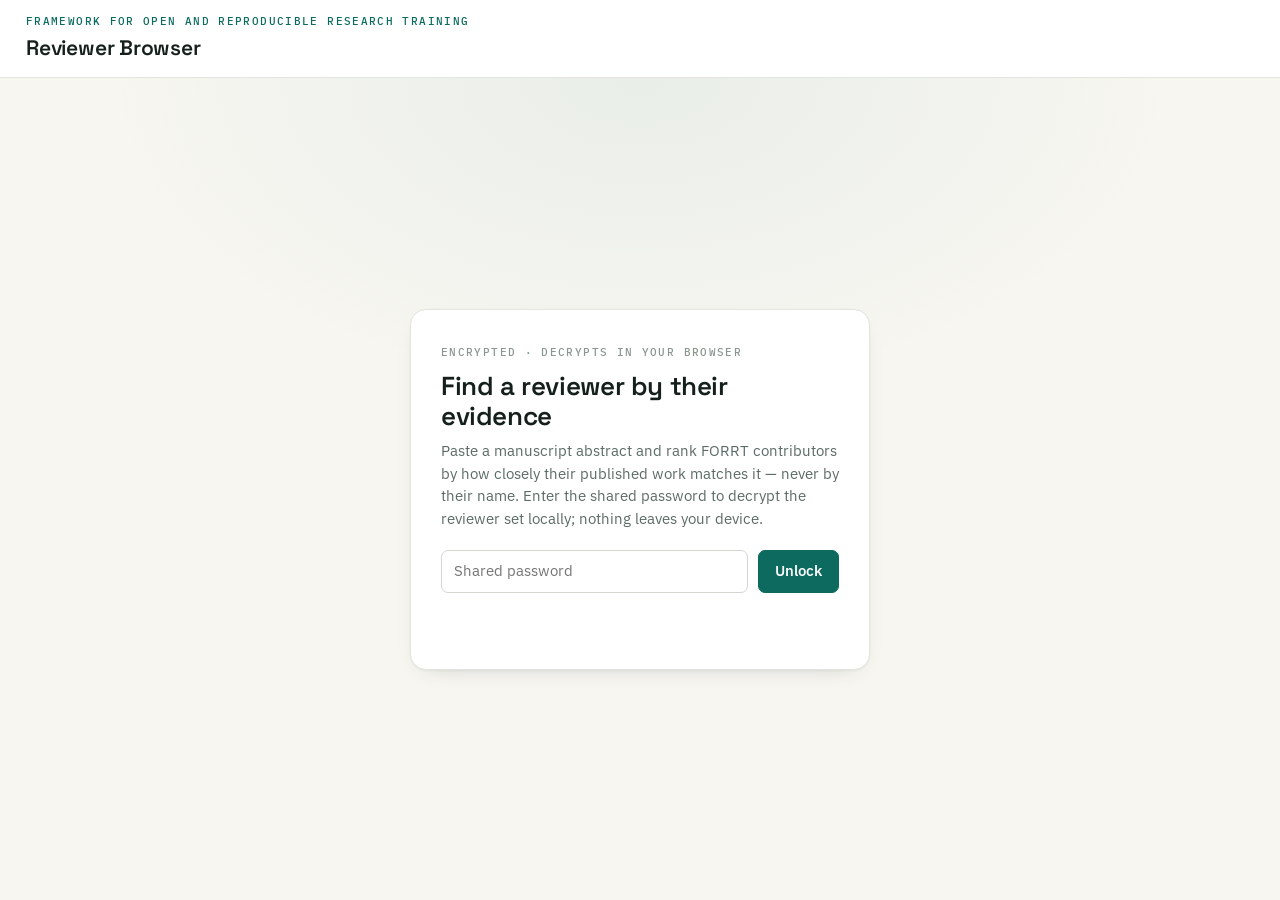
==== index.html @ 8d8889ff "deploy: LukasWallrich/forrt-reviewer-browser-src@ac5e70b45a52c0b7ab9e06edfb3ccec7fbc28ab9" ====
<!doctype html>
<html lang="en">
  <head>
    <meta charset="utf-8">
    <meta name="viewport" content="width=device-width, initial-scale=1">
    <title>FORRT Reviewer Browser</title>
    <link rel="preconnect" href="https://fonts.googleapis.com">
    <link rel="preconnect" href="https://fonts.gstatic.com" crossorigin>
    <link href="https://fonts.googleapis.com/css2?family=Space+Grotesk:wght@500;600;700&family=IBM+Plex+Mono:wght@400;500;600&family=IBM+Plex+Sans:wght@400;450;500;600&display=swap" rel="stylesheet">
    <link rel="stylesheet" href="styles.css">
  </head>
  <body>
    <header>
      <div class="brand">
        <span class="eyebrow">Framework for Open and Reproducible Research Training</span>
        <h1>Reviewer Browser</h1>
      </div>
      <div class="header-status" hidden id="headerStatus">
        <p id="meta" class="status"></p>
        <button type="button" id="lock" class="lock-btn" title="Forget the saved password and lock">Lock</button>
      </div>
    </header>

    <!-- Pre-unlock gate -->
    <section id="gate">
      <div class="gate-card">
        <span class="eyebrow">Encrypted · decrypts in your browser</span>
        <h2>Find a reviewer by their evidence</h2>
        <p>Paste a manuscript abstract and rank FORRT contributors by how closely
          their published work matches it — never by their name. Enter the shared
          password to decrypt the reviewer set locally; nothing leaves your device.</p>
        <form id="unlockForm" method="post" action="#">
          <input type="text" name="username" value="forrt-team" autocomplete="username" readonly hidden aria-hidden="true" tabindex="-1">
          <input id="password" type="password" name="password" autocomplete="current-password" placeholder="Shared password" required>
          <button type="submit">Unlock</button>
        </form>
        <p id="gateStatus" class="gate-status" role="status" aria-live="polite"></p>
      </div>
    </section>

    <main hidden id="app">
      <div class="toolbar">
        <section class="semantic">
          <label for="abstract" class="field-label">Match by abstract</label>
          <textarea id="abstract" rows="3" placeholder="Paste a manuscript abstract, then Find reviewers. Contributors are ranked by how closely their published work matches — their names are never used."></textarea>
          <div class="semantic-actions">
            <button type="button" id="findReviewers">Find reviewers</button>
            <button type="button" id="clearSemantic" class="ghost" hidden>Clear ranking</button>
            <span id="semanticStatus" class="semantic-status" role="status" aria-live="polite"></span>
          </div>
        </section>

        <section class="controls">
          <label class="field-label" for="query">Filter</label>
          <input id="query" type="search" placeholder="Name, topic, method, project…">
          <div class="control-row">
            <label class="inline check">
              <input id="hideExcluded" type="checkbox" checked>
              Hide excluded
            </label>
          </div>
        </section>
      </div>

      <div class="layout">
        <div class="results">
          <div id="count" class="pane-head"></div>
          <div class="table-scroll">
            <table>
              <thead>
                <tr>
                  <th id="matchCol" class="c-match" hidden>Match</th>
                  <th>Contributor</th>
                  <th class="c-affil">Affiliation</th>
                  <th>Profile</th>
                </tr>
              </thead>
              <tbody id="rows"></tbody>
            </table>
          </div>
        </div>

        <aside id="detail">
          <div class="detail-empty">
            <span class="eyebrow">No contributor selected</span>
            <p>Pick a row to see the full profile — research topics, methods, project roles, and the evidence behind the match.</p>
          </div>
        </aside>
      </div>
    </main>

    <script src="app.js"></script>
  </body>
</html>
---- styles.css ----
:root {
  color-scheme: light;
  --paper: #f7f6f1;
  --surface: #ffffff;
  --surface-2: #fbfaf6;
  --ink: #15201d;
  --muted: #5c6b67;
  --faint: #8a968f;
  --line: #e3e5df;
  --line-strong: #d3d7cf;
  --pine: #0c6b5e;
  --pine-ink: #084a41;
  --pine-wash: #e4f0ec;
  --ochre: #a56412;
  --clay: #9a4a1f;

  --r: 10px;
  --r-sm: 7px;
  --shadow: 0 1px 2px rgba(21, 32, 29, .05), 0 8px 24px -16px rgba(21, 32, 29, .28);

  --sans: "IBM Plex Sans", ui-sans-serif, system-ui, -apple-system, sans-serif;
  --display: "Space Grotesk", var(--sans);
  --mono: "IBM Plex Mono", ui-monospace, "SF Mono", Menlo, monospace;
}

* { box-sizing: border-box; }

/* Author display rules below would otherwise override the UA [hidden] behaviour. */
[hidden] { display: none !important; }

html, body { height: 100%; }

body {
  margin: 0;
  color: var(--ink);
  font-family: var(--sans);
  font-size: 15px;
  line-height: 1.5;
  background: var(--paper);
  display: flex;
  flex-direction: column;
  overflow: hidden;
}

p { margin: 0 0 10px; }
a { color: var(--pine-ink); text-underline-offset: 2px; }

.eyebrow {
  font-family: var(--mono);
  font-size: 10.5px;
  font-weight: 500;
  letter-spacing: .13em;
  text-transform: uppercase;
  color: var(--faint);
}

/* ---- Header --------------------------------------------------------------- */
header {
  flex: none;
  display: flex;
  align-items: center;
  justify-content: space-between;
  gap: 20px;
  padding: 14px 26px;
  background: var(--surface);
  border-bottom: 1px solid var(--line);
}

.brand { display: flex; flex-direction: column; gap: 2px; }
.brand .eyebrow { color: var(--pine); }

h1 {
  margin: 0;
  font-family: var(--display);
  font-size: 21px;
  font-weight: 600;
  letter-spacing: -.01em;
}

.header-status { display: flex; align-items: center; gap: 14px; }

.status {
  margin: 0;
  font-family: var(--mono);
  font-size: 12px;
  color: var(--muted);
  text-align: right;
}

.lock-btn {
  min-height: 32px;
  padding: 5px 13px;
  font-size: 12.5px;
  font-weight: 500;
  color: var(--pine-ink);
  background: transparent;
  border: 1px solid var(--line-strong);
}
.lock-btn:hover { background: var(--surface-2); border-color: var(--line-strong); color: var(--pine-ink); }

/* ---- Gate ----------------------------------------------------------------- */
#gate {
  flex: 1;
  display: grid;
  place-items: center;
  padding: 32px 24px;
  background:
    radial-gradient(60% 55% at 50% 0%, rgba(12, 107, 94, .06), transparent 70%),
    var(--paper);
}

.gate-card {
  width: min(460px, 100%);
  background: var(--surface);
  border: 1px solid var(--line);
  border-radius: 16px;
  box-shadow: var(--shadow);
  padding: 30px 30px 26px;
}

.gate-card h2 {
  margin: 10px 0 8px;
  font-family: var(--display);
  font-size: 26px;
  font-weight: 600;
  letter-spacing: -.015em;
  line-height: 1.15;
}

.gate-card > p { color: var(--muted); margin-bottom: 20px; }

#unlockForm { display: flex; gap: 10px; }
#unlockForm #password { flex: 1; }

.gate-status { margin: 12px 0 0; min-height: 18px; font-size: 13px; color: var(--clay); }

/* ---- Controls ------------------------------------------------------------- */
input, button, textarea, select { font: inherit; }

input:not([type="checkbox"]), textarea {
  min-height: 40px;
  padding: 9px 12px;
  color: var(--ink);
  background: var(--surface);
  border: 1px solid var(--line-strong);
  border-radius: var(--r-sm);
  transition: border-color .12s, box-shadow .12s;
}
input:focus-visible, textarea:focus-visible {
  outline: none;
  border-color: var(--pine);
  box-shadow: 0 0 0 3px var(--pine-wash);
}

button {
  min-height: 40px;
  padding: 9px 16px;
  font-weight: 550;
  color: #fff;
  background: var(--pine);
  border: 1px solid var(--pine);
  border-radius: var(--r-sm);
  cursor: pointer;
  transition: background .12s, transform .05s;
}
button:hover { background: var(--pine-ink); border-color: var(--pine-ink); }
button:active { transform: translateY(1px); }
button:focus-visible { outline: none; box-shadow: 0 0 0 3px var(--pine-wash); }
button:disabled { opacity: .5; cursor: default; }

button.ghost {
  color: var(--pine-ink);
  background: transparent;
  border-color: var(--line-strong);
}
button.ghost:hover { background: var(--surface-2); }

.field-label {
  display: block;
  font-family: var(--mono);
  font-size: 10.5px;
  font-weight: 500;
  letter-spacing: .1em;
  text-transform: uppercase;
  color: var(--faint);
  margin-bottom: 7px;
}

/* ---- App shell ------------------------------------------------------------ */
main {
  flex: 1;
  min-height: 0;
  display: flex;
  flex-direction: column;
  padding: 18px 26px 22px;
  gap: 16px;
}

.toolbar {
  flex: none;
  display: grid;
  grid-template-columns: minmax(0, 1.15fr) minmax(0, 1fr);
  gap: 16px;
}

.semantic, .controls {
  background: var(--surface);
  border: 1px solid var(--line);
  border-radius: var(--r);
  padding: 14px 16px;
}

.semantic textarea { width: 100%; resize: vertical; min-height: 74px; line-height: 1.45; }

.semantic-actions {
  display: flex;
  align-items: center;
  gap: 12px;
  margin-top: 10px;
  flex-wrap: wrap;
}
.semantic-status { font-family: var(--mono); font-size: 11.5px; color: var(--muted); }

.controls { display: flex; flex-direction: column; }
.controls #query { width: 100%; }
.control-row {
  display: flex;
  align-items: center;
  gap: 18px;
  flex-wrap: wrap;
  margin-top: 12px;
}
.inline {
  display: flex;
  align-items: center;
  gap: 8px;
  font-size: 13px;
  color: var(--muted);
}
.inline input[type="number"] { min-height: 34px; width: 68px; padding: 5px 8px; }
.check input { width: 16px; height: 16px; accent-color: var(--pine); }

/* ---- Two-pane layout (independent scroll) --------------------------------- */
.layout {
  flex: 1;
  min-height: 0;
  display: grid;
  grid-template-columns: minmax(0, 1fr) 400px;
  gap: 16px;
}

.results {
  display: flex;
  flex-direction: column;
  min-height: 0;
  background: var(--surface);
  border: 1px solid var(--line);
  border-radius: var(--r);
  overflow: hidden;
}

.pane-head {
  flex: none;
  padding: 11px 16px;
  font-family: var(--mono);
  font-size: 11.5px;
  letter-spacing: .04em;
  color: var(--muted);
  background: var(--surface-2);
  border-bottom: 1px solid var(--line);
}

.table-scroll { flex: 1; min-height: 0; overflow-y: auto; overscroll-behavior: contain; }

table { width: 100%; border-collapse: collapse; }

thead th {
  position: sticky;
  top: 0;
  z-index: 1;
  padding: 9px 14px;
  text-align: left;
  font-family: var(--mono);
  font-size: 10px;
  font-weight: 500;
  letter-spacing: .09em;
  text-transform: uppercase;
  color: var(--faint);
  background: var(--surface);
  border-bottom: 1px solid var(--line-strong);
}

tbody td {
  padding: 11px 14px;
  text-align: left;
  vertical-align: top;
  border-bottom: 1px solid var(--line);
  font-size: 13.5px;
}
tbody tr { cursor: pointer; transition: background .1s; }
tbody tr:hover { background: var(--surface-2); }
tbody tr.selected { background: var(--pine-wash); }
tbody tr.selected td:first-child { box-shadow: inset 3px 0 0 var(--pine); }

.c-affil { width: 22%; }
.c-score { width: 74px; white-space: nowrap; }
.c-match { width: 108px; white-space: nowrap; }

.name { font-weight: 600; letter-spacing: -.005em; }
.orcid { font-family: var(--mono); font-size: 11px; color: var(--faint); margin-top: 1px; }
.muted { color: var(--muted); }

.snippet { color: var(--muted); line-height: 1.42; }

.badge {
  display: inline-block;
  min-width: 30px;
  text-align: center;
  padding: 2px 8px;
  font-family: var(--mono);
  font-size: 12px;
  font-weight: 500;
  color: var(--pine-ink);
  background: var(--pine-wash);
  border-radius: 999px;
}

/* Signature: match meter */
.meter {
  height: 5px;
  border-radius: 999px;
  background: var(--line);
  overflow: hidden;
}
.meter > span {
  display: block;
  height: 100%;
  border-radius: 999px;
  background: linear-gradient(90deg, #14877a, var(--pine));
}
.meter-val {
  font-family: var(--mono);
  font-size: 13px;
  font-weight: 600;
  color: var(--pine-ink);
  margin-top: 5px;
}
.meter-lg { height: 8px; }

.tagline { margin-top: 8px; display: flex; flex-wrap: wrap; gap: 5px; }
.tag {
  display: inline-block;
  padding: 2px 9px;
  font-size: 11.5px;
  color: var(--muted);
  background: var(--surface-2);
  border: 1px solid var(--line);
  border-radius: 999px;
  white-space: nowrap;
}

/* Evidence strength */
.ev {
  display: inline-block;
  margin-top: 6px;
  padding: 1px 8px;
  font-family: var(--mono);
  font-size: 10px;
  font-weight: 500;
  letter-spacing: .04em;
  text-transform: uppercase;
  border-radius: 999px;
}
.ev-strong { color: #0b5a3f; background: #d9f0e5; }
.ev-moderate { color: #7d5300; background: #f6eccb; }
.ev-thin { color: var(--clay); background: #f4e2d5; }

.thin { display: block; margin-top: 5px; color: var(--clay); font-size: 10.5px; font-weight: 500; }
.excluded { color: var(--clay); }

/* ---- Detail pane ---------------------------------------------------------- */
#detail {
  min-height: 0;
  overflow-y: auto;
  overscroll-behavior: contain;
  background: var(--surface);
  border: 1px solid var(--line);
  border-radius: var(--r);
  padding: 22px 22px 26px;
}
.detail-empty { color: var(--muted); }
.detail-empty p { margin-top: 8px; }

#detail h2 {
  margin: 0 0 4px;
  font-family: var(--display);
  font-size: 22px;
  font-weight: 600;
  letter-spacing: -.01em;
  line-height: 1.2;
}
#detail .sub { color: var(--muted); font-size: 13.5px; margin-bottom: 8px; }
.contact { margin: 0 0 12px; font-family: var(--mono); font-size: 13px; }
.contact a { color: var(--pine-ink); text-decoration: none; }
.contact a:hover { text-decoration: underline; }

#detail h3 {
  margin: 20px 0 8px;
  font-family: var(--mono);
  font-size: 10.5px;
  font-weight: 500;
  text-transform: uppercase;
  letter-spacing: .1em;
  color: var(--faint);
}
#detail h3:first-of-type { margin-top: 16px; }

.match-readout {
  display: flex;
  align-items: center;
  gap: 12px;
  margin: 14px 0 4px;
  padding: 12px 14px;
  background: var(--pine-wash);
  border-radius: var(--r-sm);
}
.match-readout .meter { flex: 1; }
.match-readout .pct { font-family: var(--mono); font-weight: 600; font-size: 18px; color: var(--pine-ink); }
.match-readout .lbl { font-size: 12.5px; color: var(--pine-ink); }

.chips { display: flex; flex-wrap: wrap; gap: 6px; }
.evidence-note {
  font-size: 13px;
  color: var(--muted);
  padding: 10px 12px;
  background: var(--surface-2);
  border: 1px solid var(--line);
  border-radius: var(--r-sm);
}
.evidence-note strong { color: var(--ink); font-family: var(--mono); font-weight: 600; }

.orcid-link {
  display: inline-flex;
  align-items: center;
  gap: 7px;
  font-family: var(--mono);
  font-size: 12.5px;
  padding: 6px 12px;
  border: 1px solid var(--line-strong);
  border-radius: var(--r-sm);
  text-decoration: none;
  color: var(--pine-ink);
}
.orcid-link:hover { background: var(--surface-2); }

/* ---- Scrollbars ----------------------------------------------------------- */
.table-scroll::-webkit-scrollbar, #detail::-webkit-scrollbar { width: 10px; }
.table-scroll::-webkit-scrollbar-thumb, #detail::-webkit-scrollbar-thumb {
  background: var(--line-strong);
  border-radius: 999px;
  border: 3px solid var(--surface);
}

/* ---- Responsive ----------------------------------------------------------- */
@media (max-width: 960px) {
  body { overflow: auto; }
  header { flex-wrap: wrap; }
  main { padding: 14px 16px 20px; }
  .toolbar { grid-template-columns: 1fr; }
  .layout { grid-template-columns: 1fr; }
  .results { max-height: 60vh; }
  #detail { overflow: visible; }
}

@media (prefers-reduced-motion: reduce) {
  * { transition: none !important; }
}
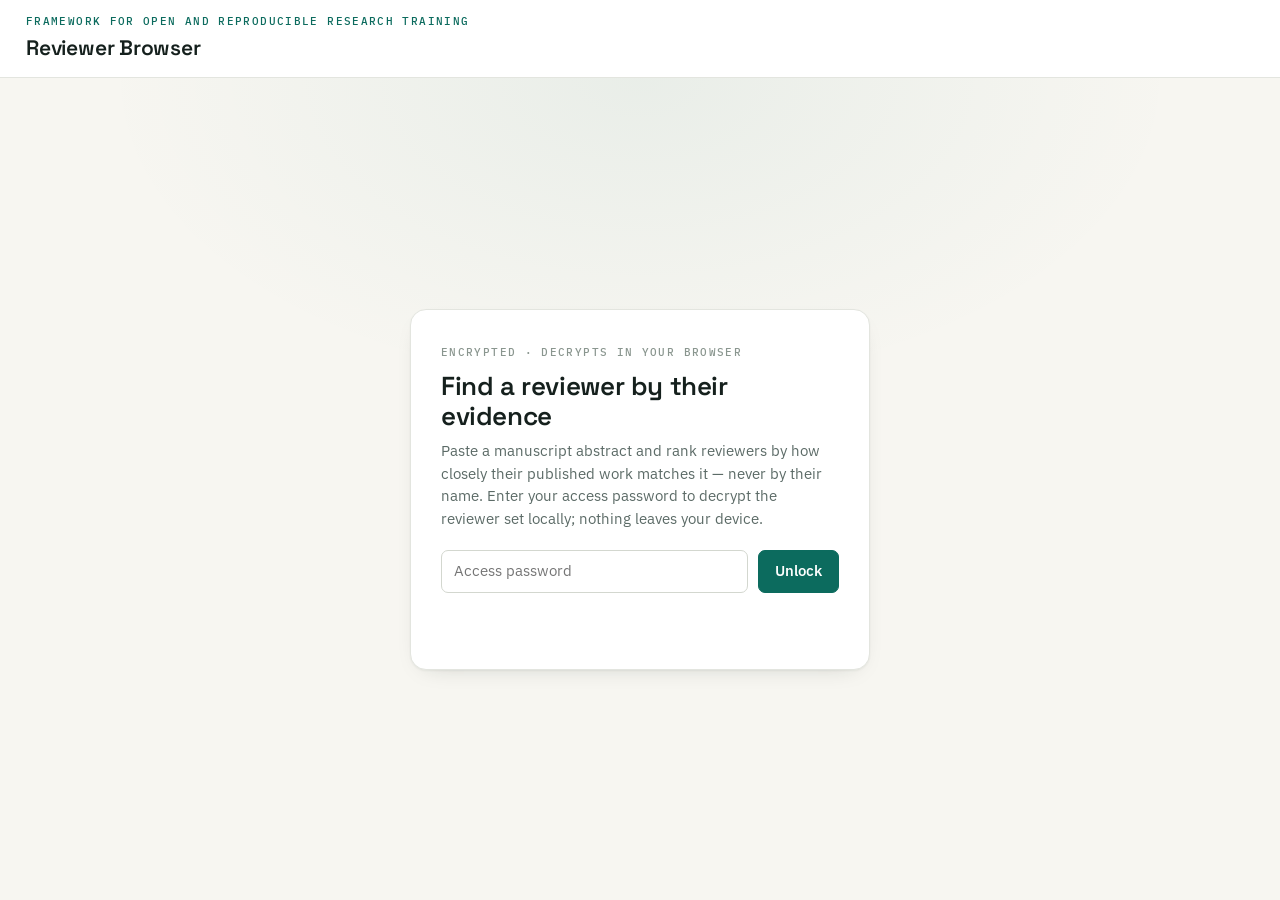
==== commit 83b6cdfb: "deploy: LukasWallrich/forrt-reviewer-browser-src@45a8ec32f2c1c02879493d6bfbeac62abb344080" ====
--- a/index.html
+++ b/index.html
@@ -26,12 +26,12 @@
       <div class="gate-card">
         <span class="eyebrow">Encrypted · decrypts in your browser</span>
         <h2>Find a reviewer by their evidence</h2>
-        <p>Paste a manuscript abstract and rank FORRT contributors by how closely
-          their published work matches it — never by their name. Enter the shared
+        <p>Paste a manuscript abstract and rank reviewers by how closely their
+          published work matches it — never by their name. Enter your access
           password to decrypt the reviewer set locally; nothing leaves your device.</p>
         <form id="unlockForm" method="post" action="#">
           <input type="text" name="username" value="forrt-team" autocomplete="username" readonly hidden aria-hidden="true" tabindex="-1">
-          <input id="password" type="password" name="password" autocomplete="current-password" placeholder="Shared password" required>
+          <input id="password" type="password" name="password" autocomplete="current-password" placeholder="Access password" required>
           <button type="submit">Unlock</button>
         </form>
         <p id="gateStatus" class="gate-status" role="status" aria-live="polite"></p>
